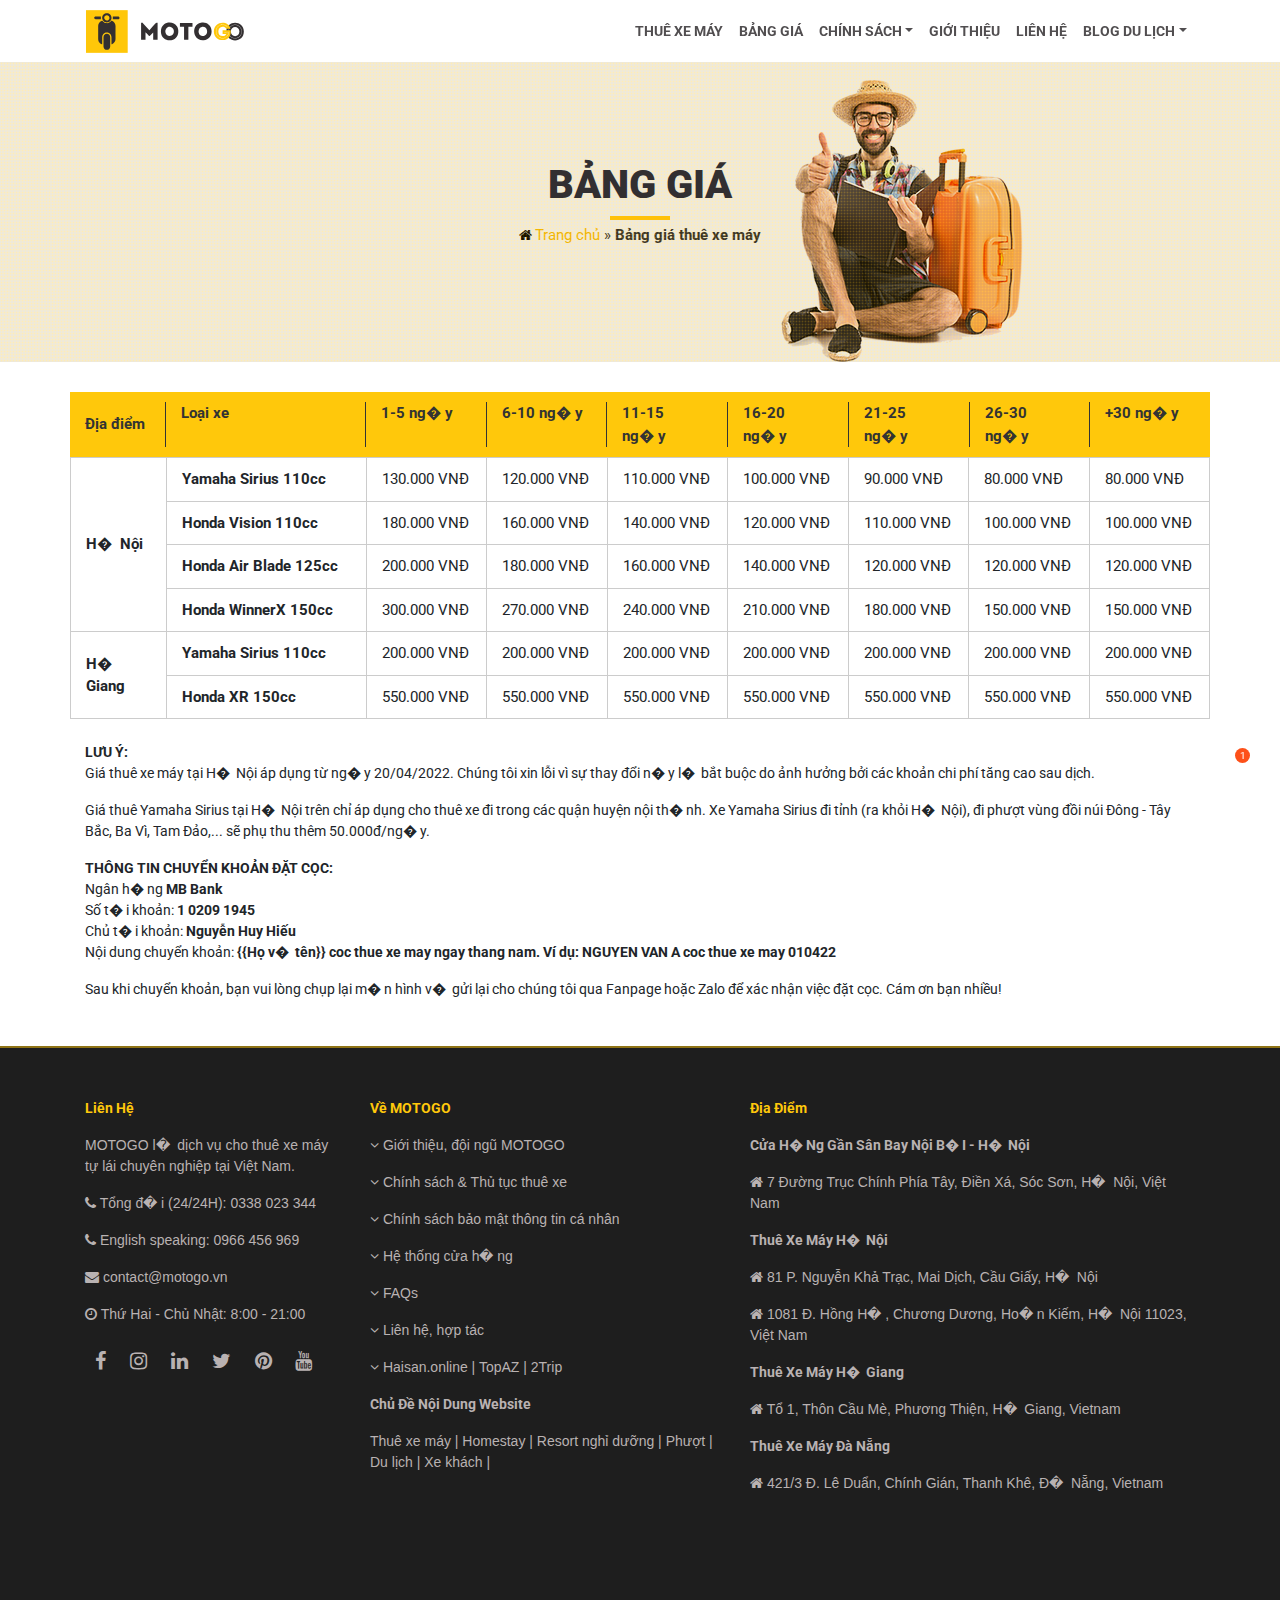
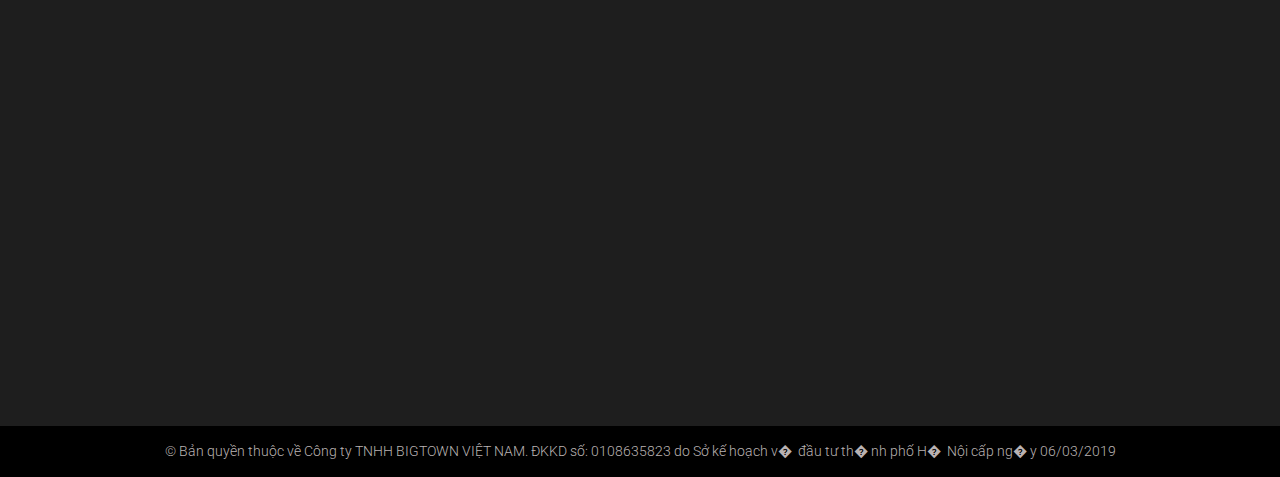
==== bang-gia.html @ c7038d69 "first commit" ====
<!DOCTYPE html>
<html lang="vi">
  <head>
    <meta charset="UTF-8" />
    <meta
      name="viewport"
      content="width=device-width, initial-scale=1, shrink-to-fit=no,maximum-scale=1.0, user-scalable=yes"
    />
    <link rel="profile" href="https://gmpg.org/xfn/11" />
    <link rel="shortcut icon" type="image/png" href="images/moto-icon.jpg" />
    <meta
      name="robots"
      content="index, follow, max-image-preview:large, max-snippet:-1, max-video-preview:-1"
    />

    <!-- This site is optimized with the Yoast SEO Premium plugin v22.8 (Yoast SEO v23.7) - https://yoast.com/wordpress/plugins/seo/ -->
    <title>Bảng giá thuê xe máy</title>
    <link
      rel="stylesheet"
      href="css/bdf9b37ff0b078aabc93bcfd477fa779.css"
      data-minify="1"
    />
    <link rel="canonical" href="https://motogo.vn/bang-gia-thue-xe-may/" />
    <meta property="og:locale" content="vi_VN" />
    <meta property="og:type" content="article" />
    <meta property="og:title" content="Bảng giá thuê xe máy" />
    <meta property="og:url" content="https://motogo.vn/bang-gia-thue-xe-may/" />
    <meta property="og:site_name" content="MOTOGO" />
    <meta
      property="article:publisher"
      content="https://www.facebook.com/motogo.vn"
    />
    <meta
      property="article:modified_time"
      content="2021-03-02T11:33:43+00:00"
    />
    <meta name="twitter:card" content="summary_large_image" />
    <meta name="twitter:site" content="@motogovn" />
    <script async="" src="js/gtm.js"></script>
    <script type="application/ld+json" class="yoast-schema-graph">
      {
        "@context": "https://schema.org",
        "@graph": [
          {
            "@type": "WebPage",
            "@id": "https://motogo.vn/bang-gia-thue-xe-may/",
            "url": "https://motogo.vn/bang-gia-thue-xe-may/",
            "name": "Bảng giá thuê xe máy",
            "isPartOf": { "@id": "https://motogo.vn/#website" },
            "datePublished": "2019-09-03T18:51:33+00:00",
            "dateModified": "2021-03-02T11:33:43+00:00",
            "breadcrumb": {
              "@id": "https://motogo.vn/bang-gia-thue-xe-may/#breadcrumb"
            },
            "inLanguage": "vi",
            "potentialAction": [
              {
                "@type": "ReadAction",
                "target": ["https://motogo.vn/bang-gia-thue-xe-may/"]
              }
            ]
          },
          {
            "@type": "BreadcrumbList",
            "@id": "https://motogo.vn/bang-gia-thue-xe-may/#breadcrumb",
            "itemListElement": [
              {
                "@type": "ListItem",
                "position": 1,
                "name": "Trang chủ",
                "item": "https://motogo.vn/"
              },
              {
                "@type": "ListItem",
                "position": 2,
                "name": "Bảng giá thuê xe máy"
              }
            ]
          },
          {
            "@type": "WebSite",
            "@id": "https://motogo.vn/#website",
            "url": "https://motogo.vn/",
            "name": "MOTOGO - Dịch vụ cho thuê xe máy",
            "description": "Dịch vụ cho thuê xe máy",
            "publisher": { "@id": "https://motogo.vn/#organization" },
            "alternateName": "MOTOGO",
            "potentialAction": [
              {
                "@type": "SearchAction",
                "target": {
                  "@type": "EntryPoint",
                  "urlTemplate": "https://motogo.vn/?s={search_term_string}"
                },
                "query-input": {
                  "@type": "PropertyValueSpecification",
                  "valueRequired": true,
                  "valueName": "search_term_string"
                }
              }
            ],
            "inLanguage": "vi"
          },
          {
            "@type": "Organization",
            "@id": "https://motogo.vn/#organization",
            "name": "MOTOGO - Dịch vụ cho thuê xe máy",
            "url": "https://motogo.vn/",
            "logo": {
              "@type": "ImageObject",
              "inLanguage": "vi",
              "@id": "https://motogo.vn/#/schema/logo/image/",
              "url": "https://motogo.vn/wp-content/uploads/2021/05/Logo-motogo-02-without-border.png",
              "contentUrl": "https://motogo.vn/wp-content/uploads/2021/05/Logo-motogo-02-without-border.png",
              "width": 2016,
              "height": 553,
              "caption": "MOTOGO - Dịch vụ cho thuê xe máy"
            },
            "image": { "@id": "https://motogo.vn/#/schema/logo/image/" },
            "sameAs": [
              "https://www.facebook.com/motogo.vn",
              "https://x.com/motogovn",
              "https://www.instagram.com/motogovietnam/",
              "https://vn.linkedin.com/company/motogo",
              "https://www.tiktok.com/@motogovn"
            ],
            "description": "MOTOGO là dịch vụ cho thuê xe máy tự lái chuyên nghiệp tại Việt Nam, cho phép người thuê có thể nhận xe tại một điểm và trả xe tại một điểm khác trên cùng một hệ thống.",
            "email": "contact@motogo.vn",
            "telephone": "0338 023 344",
            "legalName": "MOTOGO",
            "foundingDate": "2018-04-01",
            "numberOfEmployees": {
              "@type": "QuantitativeValue",
              "minValue": "11",
              "maxValue": "50"
            }
          }
        ]
      }
    </script>
    <!-- / Yoast SEO Premium plugin. -->

    <link rel="dns-prefetch" href="//ajax.googleapis.com" />
    <link rel="dns-prefetch" href="//fonts.googleapis.com" />
    <link rel="dns-prefetch" href="//fonts.gstatic.com" />
    <link
      rel="alternate"
      type="application/rss+xml"
      title="Dòng thông tin MOTOGO »"
      href="https://motogo.vn/feed/"
    />
    <link
      rel="alternate"
      type="application/rss+xml"
      title="MOTOGO » Dòng bình luận"
      href="https://motogo.vn/comments/feed/"
    />
    <style id="wp-emoji-styles-inline-css" type="text/css">
      img.wp-smiley,
      img.emoji {
        display: inline !important;
        border: none !important;
        box-shadow: none !important;
        height: 1em !important;
        width: 1em !important;
        margin: 0 0.07em !important;
        vertical-align: -0.1em !important;
        background: none !important;
        padding: 0 !important;
      }
    </style>

    <style id="classic-theme-styles-inline-css" type="text/css">
      /*! This file is auto-generated */
      .wp-block-button__link {
        color: #fff;
        background-color: #32373c;
        border-radius: 9999px;
        box-shadow: none;
        text-decoration: none;
        padding: calc(0.667em + 2px) calc(1.333em + 2px);
        font-size: 1.125em;
      }
      .wp-block-file__button {
        background: #32373c;
        color: #fff;
        text-decoration: none;
      }
    </style>
    <style id="global-styles-inline-css" type="text/css">
      :root {
        --wp--preset--aspect-ratio--square: 1;
        --wp--preset--aspect-ratio--4-3: 4/3;
        --wp--preset--aspect-ratio--3-4: 3/4;
        --wp--preset--aspect-ratio--3-2: 3/2;
        --wp--preset--aspect-ratio--2-3: 2/3;
        --wp--preset--aspect-ratio--16-9: 16/9;
        --wp--preset--aspect-ratio--9-16: 9/16;
        --wp--preset--color--black: #000000;
        --wp--preset--color--cyan-bluish-gray: #abb8c3;
        --wp--preset--color--white: #ffffff;
        --wp--preset--color--pale-pink: #f78da7;
        --wp--preset--color--vivid-red: #cf2e2e;
        --wp--preset--color--luminous-vivid-orange: #ff6900;
        --wp--preset--color--luminous-vivid-amber: #fcb900;
        --wp--preset--color--light-green-cyan: #7bdcb5;
        --wp--preset--color--vivid-green-cyan: #00d084;
        --wp--preset--color--pale-cyan-blue: #8ed1fc;
        --wp--preset--color--vivid-cyan-blue: #0693e3;
        --wp--preset--color--vivid-purple: #9b51e0;
        --wp--preset--gradient--vivid-cyan-blue-to-vivid-purple: linear-gradient(
          135deg,
          rgba(6, 147, 227, 1) 0%,
          rgb(155, 81, 224) 100%
        );
        --wp--preset--gradient--light-green-cyan-to-vivid-green-cyan: linear-gradient(
          135deg,
          rgb(122, 220, 180) 0%,
          rgb(0, 208, 130) 100%
        );
        --wp--preset--gradient--luminous-vivid-amber-to-luminous-vivid-orange: linear-gradient(
          135deg,
          rgba(252, 185, 0, 1) 0%,
          rgba(255, 105, 0, 1) 100%
        );
        --wp--preset--gradient--luminous-vivid-orange-to-vivid-red: linear-gradient(
          135deg,
          rgba(255, 105, 0, 1) 0%,
          rgb(207, 46, 46) 100%
        );
        --wp--preset--gradient--very-light-gray-to-cyan-bluish-gray: linear-gradient(
          135deg,
          rgb(238, 238, 238) 0%,
          rgb(169, 184, 195) 100%
        );
        --wp--preset--gradient--cool-to-warm-spectrum: linear-gradient(
          135deg,
          rgb(74, 234, 220) 0%,
          rgb(151, 120, 209) 20%,
          rgb(207, 42, 186) 40%,
          rgb(238, 44, 130) 60%,
          rgb(251, 105, 98) 80%,
          rgb(254, 248, 76) 100%
        );
        --wp--preset--gradient--blush-light-purple: linear-gradient(
          135deg,
          rgb(255, 206, 236) 0%,
          rgb(152, 150, 240) 100%
        );
        --wp--preset--gradient--blush-bordeaux: linear-gradient(
          135deg,
          rgb(254, 205, 165) 0%,
          rgb(254, 45, 45) 50%,
          rgb(107, 0, 62) 100%
        );
        --wp--preset--gradient--luminous-dusk: linear-gradient(
          135deg,
          rgb(255, 203, 112) 0%,
          rgb(199, 81, 192) 50%,
          rgb(65, 88, 208) 100%
        );
        --wp--preset--gradient--pale-ocean: linear-gradient(
          135deg,
          rgb(255, 245, 203) 0%,
          rgb(182, 227, 212) 50%,
          rgb(51, 167, 181) 100%
        );
        --wp--preset--gradient--electric-grass: linear-gradient(
          135deg,
          rgb(202, 248, 128) 0%,
          rgb(113, 206, 126) 100%
        );
        --wp--preset--gradient--midnight: linear-gradient(
          135deg,
          rgb(2, 3, 129) 0%,
          rgb(40, 116, 252) 100%
        );
        --wp--preset--font-size--small: 13px;
        --wp--preset--font-size--medium: 20px;
        --wp--preset--font-size--large: 36px;
        --wp--preset--font-size--x-large: 42px;
        --wp--preset--spacing--20: 0.44rem;
        --wp--preset--spacing--30: 0.67rem;
        --wp--preset--spacing--40: 1rem;
        --wp--preset--spacing--50: 1.5rem;
        --wp--preset--spacing--60: 2.25rem;
        --wp--preset--spacing--70: 3.38rem;
        --wp--preset--spacing--80: 5.06rem;
        --wp--preset--shadow--natural: 6px 6px 9px rgba(0, 0, 0, 0.2);
        --wp--preset--shadow--deep: 12px 12px 50px rgba(0, 0, 0, 0.4);
        --wp--preset--shadow--sharp: 6px 6px 0px rgba(0, 0, 0, 0.2);
        --wp--preset--shadow--outlined: 6px 6px 0px -3px rgba(255, 255, 255, 1),
          6px 6px rgba(0, 0, 0, 1);
        --wp--preset--shadow--crisp: 6px 6px 0px rgba(0, 0, 0, 1);
      }
      :where(.is-layout-flex) {
        gap: 0.5em;
      }
      :where(.is-layout-grid) {
        gap: 0.5em;
      }
      body .is-layout-flex {
        display: flex;
      }
      .is-layout-flex {
        flex-wrap: wrap;
        align-items: center;
      }
      .is-layout-flex > :is(*, div) {
        margin: 0;
      }
      body .is-layout-grid {
        display: grid;
      }
      .is-layout-grid > :is(*, div) {
        margin: 0;
      }
      :where(.wp-block-columns.is-layout-flex) {
        gap: 2em;
      }
      :where(.wp-block-columns.is-layout-grid) {
        gap: 2em;
      }
      :where(.wp-block-post-template.is-layout-flex) {
        gap: 1.25em;
      }
      :where(.wp-block-post-template.is-layout-grid) {
        gap: 1.25em;
      }
      .has-black-color {
        color: var(--wp--preset--color--black) !important;
      }
      .has-cyan-bluish-gray-color {
        color: var(--wp--preset--color--cyan-bluish-gray) !important;
      }
      .has-white-color {
        color: var(--wp--preset--color--white) !important;
      }
      .has-pale-pink-color {
        color: var(--wp--preset--color--pale-pink) !important;
      }
      .has-vivid-red-color {
        color: var(--wp--preset--color--vivid-red) !important;
      }
      .has-luminous-vivid-orange-color {
        color: var(--wp--preset--color--luminous-vivid-orange) !important;
      }
      .has-luminous-vivid-amber-color {
        color: var(--wp--preset--color--luminous-vivid-amber) !important;
      }
      .has-light-green-cyan-color {
        color: var(--wp--preset--color--light-green-cyan) !important;
      }
      .has-vivid-green-cyan-color {
        color: var(--wp--preset--color--vivid-green-cyan) !important;
      }
      .has-pale-cyan-blue-color {
        color: var(--wp--preset--color--pale-cyan-blue) !important;
      }
      .has-vivid-cyan-blue-color {
        color: var(--wp--preset--color--vivid-cyan-blue) !important;
      }
      .has-vivid-purple-color {
        color: var(--wp--preset--color--vivid-purple) !important;
      }
      .has-black-background-color {
        background-color: var(--wp--preset--color--black) !important;
      }
      .has-cyan-bluish-gray-background-color {
        background-color: var(--wp--preset--color--cyan-bluish-gray) !important;
      }
      .has-white-background-color {
        background-color: var(--wp--preset--color--white) !important;
      }
      .has-pale-pink-background-color {
        background-color: var(--wp--preset--color--pale-pink) !important;
      }
      .has-vivid-red-background-color {
        background-color: var(--wp--preset--color--vivid-red) !important;
      }
      .has-luminous-vivid-orange-background-color {
        background-color: var(
          --wp--preset--color--luminous-vivid-orange
        ) !important;
      }
      .has-luminous-vivid-amber-background-color {
        background-color: var(
          --wp--preset--color--luminous-vivid-amber
        ) !important;
      }
      .has-light-green-cyan-background-color {
        background-color: var(--wp--preset--color--light-green-cyan) !important;
      }
      .has-vivid-green-cyan-background-color {
        background-color: var(--wp--preset--color--vivid-green-cyan) !important;
      }
      .has-pale-cyan-blue-background-color {
        background-color: var(--wp--preset--color--pale-cyan-blue) !important;
      }
      .has-vivid-cyan-blue-background-color {
        background-color: var(--wp--preset--color--vivid-cyan-blue) !important;
      }
      .has-vivid-purple-background-color {
        background-color: var(--wp--preset--color--vivid-purple) !important;
      }
      .has-black-border-color {
        border-color: var(--wp--preset--color--black) !important;
      }
      .has-cyan-bluish-gray-border-color {
        border-color: var(--wp--preset--color--cyan-bluish-gray) !important;
      }
      .has-white-border-color {
        border-color: var(--wp--preset--color--white) !important;
      }
      .has-pale-pink-border-color {
        border-color: var(--wp--preset--color--pale-pink) !important;
      }
      .has-vivid-red-border-color {
        border-color: var(--wp--preset--color--vivid-red) !important;
      }
      .has-luminous-vivid-orange-border-color {
        border-color: var(
          --wp--preset--color--luminous-vivid-orange
        ) !important;
      }
      .has-luminous-vivid-amber-border-color {
        border-color: var(--wp--preset--color--luminous-vivid-amber) !important;
      }
      .has-light-green-cyan-border-color {
        border-color: var(--wp--preset--color--light-green-cyan) !important;
      }
      .has-vivid-green-cyan-border-color {
        border-color: var(--wp--preset--color--vivid-green-cyan) !important;
      }
      .has-pale-cyan-blue-border-color {
        border-color: var(--wp--preset--color--pale-cyan-blue) !important;
      }
      .has-vivid-cyan-blue-border-color {
        border-color: var(--wp--preset--color--vivid-cyan-blue) !important;
      }
      .has-vivid-purple-border-color {
        border-color: var(--wp--preset--color--vivid-purple) !important;
      }
      .has-vivid-cyan-blue-to-vivid-purple-gradient-background {
        background: var(
          --wp--preset--gradient--vivid-cyan-blue-to-vivid-purple
        ) !important;
      }
      .has-light-green-cyan-to-vivid-green-cyan-gradient-background {
        background: var(
          --wp--preset--gradient--light-green-cyan-to-vivid-green-cyan
        ) !important;
      }
      .has-luminous-vivid-amber-to-luminous-vivid-orange-gradient-background {
        background: var(
          --wp--preset--gradient--luminous-vivid-amber-to-luminous-vivid-orange
        ) !important;
      }
      .has-luminous-vivid-orange-to-vivid-red-gradient-background {
        background: var(
          --wp--preset--gradient--luminous-vivid-orange-to-vivid-red
        ) !important;
      }
      .has-very-light-gray-to-cyan-bluish-gray-gradient-background {
        background: var(
          --wp--preset--gradient--very-light-gray-to-cyan-bluish-gray
        ) !important;
      }
      .has-cool-to-warm-spectrum-gradient-background {
        background: var(
          --wp--preset--gradient--cool-to-warm-spectrum
        ) !important;
      }
      .has-blush-light-purple-gradient-background {
        background: var(--wp--preset--gradient--blush-light-purple) !important;
      }
      .has-blush-bordeaux-gradient-background {
        background: var(--wp--preset--gradient--blush-bordeaux) !important;
      }
      .has-luminous-dusk-gradient-background {
        background: var(--wp--preset--gradient--luminous-dusk) !important;
      }
      .has-pale-ocean-gradient-background {
        background: var(--wp--preset--gradient--pale-ocean) !important;
      }
      .has-electric-grass-gradient-background {
        background: var(--wp--preset--gradient--electric-grass) !important;
      }
      .has-midnight-gradient-background {
        background: var(--wp--preset--gradient--midnight) !important;
      }
      .has-small-font-size {
        font-size: var(--wp--preset--font-size--small) !important;
      }
      .has-medium-font-size {
        font-size: var(--wp--preset--font-size--medium) !important;
      }
      .has-large-font-size {
        font-size: var(--wp--preset--font-size--large) !important;
      }
      .has-x-large-font-size {
        font-size: var(--wp--preset--font-size--x-large) !important;
      }
      :where(.wp-block-post-template.is-layout-flex) {
        gap: 1.25em;
      }
      :where(.wp-block-post-template.is-layout-grid) {
        gap: 1.25em;
      }
      :where(.wp-block-columns.is-layout-flex) {
        gap: 2em;
      }
      :where(.wp-block-columns.is-layout-grid) {
        gap: 2em;
      }
      :root :where(.wp-block-pullquote) {
        font-size: 1.5em;
        line-height: 1.6;
      }
    </style>

    <link
      rel="stylesheet"
      id="font-roboto-css"
      href="https://fonts.googleapis.com/css?family=Roboto%3A400%2C700%2C900&amp;display=swap&amp;subset=vietnamese&amp;ver=6.6.1"
      type="text/css"
      media="all"
    />

    <style id="rocket-lazyload-inline-css" type="text/css">
      .rll-youtube-player {
        position: relative;
        padding-bottom: 56.23%;
        height: 0;
        overflow: hidden;
        max-width: 100%;
      }
      .rll-youtube-player iframe {
        position: absolute;
        top: 0;
        left: 0;
        width: 100%;
        height: 100%;
        z-index: 100;
        background: 0 0;
      }
      .rll-youtube-player img {
        bottom: 0;
        display: block;
        left: 0;
        margin: auto;
        max-width: 100%;
        width: 100%;
        position: absolute;
        right: 0;
        top: 0;
        border: none;
        height: auto;
        cursor: pointer;
        -webkit-transition: 0.4s all;
        -moz-transition: 0.4s all;
        transition: 0.4s all;
      }
      .rll-youtube-player img:hover {
        -webkit-filter: brightness(75%);
      }
      .rll-youtube-player .play {
        height: 72px;
        width: 72px;
        left: 50%;
        top: 50%;
        margin-left: -36px;
        margin-top: -36px;
        position: absolute;
        background: url(images/youtube.png) no-repeat;
        cursor: pointer;
      }
    </style>

    <script
      type="text/javascript"
      src="js/main.min.js"
      id="main-js-js"
      defer=""
    ></script>
    <link rel="https://api.w.org/" href="https://motogo.vn/wp-json/" />
    <link
      rel="alternate"
      title="JSON"
      type="application/json"
      href="https://motogo.vn/wp-json/wp/v2/pages/6444"
    />
    <link
      rel="EditURI"
      type="application/rsd+xml"
      title="RSD"
      href="https://motogo.vn/xmlrpc.php?rsd"
    />
    <meta name="generator" content="WordPress 6.6.1" />
    <link rel="shortlink" href="https://motogo.vn/?p=6444" />
    <link
      rel="alternate"
      title="oNhúng (JSON)"
      type="application/json+oembed"
      href="https://motogo.vn/wp-json/oembed/1.0/embed?url=https%3A%2F%2Fmotogo.vn%2Fbang-gia-thue-xe-may%2F"
    />
    <link
      rel="alternate"
      title="oNhúng (XML)"
      type="text/xml+oembed"
      href="https://motogo.vn/wp-json/oembed/1.0/embed?url=https%3A%2F%2Fmotogo.vn%2Fbang-gia-thue-xe-may%2F&amp;format=xml"
    />
    <style type="text/css">
      .recentcomments a {
        display: inline !important;
        padding: 0 !important;
        margin: 0 !important;
      }
    </style>
    <style type="text/css" id="wp-custom-css">
      .entry {
        font-size: 16px;
        line-height: 25px;
      }
      .s-list-moto .row {
        margin-bottom: 30px;
        max-height: 672px !important;
        overflow: hidden;
      }
      .location-item .heading-text {
        will-change: transform;
      }
      @media screen and (max-width: 400px) {
        .s-list-moto .row {
          max-height: 1592px !important;
          overflow: hidden !important;
        }
      }

      @media screen and (max-width: 900px) {
        .s-list-moto .row {
          margin-bottom: 30px;
          max-height: 1812px !important;
          overflow: hidden;
        }
      }

      @media screen and (max-width: 1020px) {
        .s-list-moto .row {
          margin-bottom: 30px;
          max-height: 2146px !important;
          overflow: hidden;
        }
      }
      @media screen and (max-width: 767px) {
        .hero-image {
          height: auto;
          min-height: auto;
          background: none;
        }
        .sidebar-cat {
          -ms-flex-order: 3;
          order: 3;
        }
      }
    </style>
    <noscript
      ><style id="rocket-lazyload-nojs-css">
        .rll-youtube-player,
        [data-lazy-src] {
          display: none !important;
        }
      </style></noscript
    >
    <!-- Google Tag Manager -->
    <script>
      (function (w, d, s, l, i) {
        w[l] = w[l] || [];
        w[l].push({ "gtm.start": new Date().getTime(), event: "gtm.js" });
        var f = d.getElementsByTagName(s)[0],
          j = d.createElement(s),
          dl = l != "dataLayer" ? "&l=" + l : "";
        j.async = true;
        j.src = "https://www.googletagmanager.com/gtm.js?id=" + i + dl;
        f.parentNode.insertBefore(j, f);
      })(window, document, "script", "dataLayer", "GTM-NZC6J79");
    </script>
    <!-- End Google Tag Manager -->
  </head>
  <body
    class="page-template page-template-template-pages page-template-price-2 page-template-template-pagesprice-2-php page page-id-6444"
  >
    <!-- Google Tag Manager (noscript) -->
    <noscript
      ><iframe
        src="https://www.googletagmanager.com/ns.html?id=GTM-NZC6J79"
        height="0"
        width="0"
        style="display: none; visibility: hidden"
      ></iframe
    ></noscript>
    <!-- End Google Tag Manager (noscript) -->
    <header class="page-header" id="page-header">
      <nav class="navbar navbar-expand-md top-navbar" id="top-navbar">
        <div class="container">
          <div class="d-flex top-navbar-header align-items-center">
            <a class="navbar-brand" href="/index.html"></a>
            <div class="content-right ml-auto">
              <button
                class="navbar-toggler d-lg-none"
                type="button"
                data-toggle="collapse"
                data-target="#top-navbar-collapse"
                aria-controls="top-navbar-collapse"
                aria-expanded="false"
                aria-label="Toggle navigation"
              >
                <span class="navbar-toggler-icon"></span>
              </button>
            </div>
          </div>
          <div class="collapse navbar-collapse" id="top-navbar-collapse">
            <ul id="menu-prima" class="navbar-nav ml-auto mt-2 mt-lg-0">
              <li
                id="menu-item-65014"
                class="menu-item menu-item-type-taxonomy menu-item-object-category menu-item-65014 nav-item"
              >
                <a href="/thue-xe.html" class="nav-link">Thuê Xe Máy</a>
              </li>
              <li
                id="menu-item-7213"
                class="menu-item menu-item-type-post_type menu-item-object-page menu-item-7213 nav-item"
              >
                <a href="bang-gia.html" class="nav-link">Bảng giá</a>
              </li>
              <li
                id="menu-item-127877"
                class="menu-item menu-item-type-custom menu-item-object-custom menu-item-has-children menu-item-127877 nav-item dropdown"
              >
                <a
                  href="#"
                  class="nav-link dropdown-toggle"
                  data-toggle="dropdown"
                  onclick="event.preventDefault()"
                  >Chính sách</a
                >
                <div class="dropdown-menu">
                  <a href="/chinh-sach.html" class="dropdown-item"
                    >Chính sách thuê xe máy</a
                  ><a
                    href="/chinh-sach-khach-hang-than-thiet.html"
                    class="dropdown-item"
                    >Chính sách khách hàng thân thiết</a
                  >
                </div>
              </li>
              <li
                id="menu-item-7728"
                class="menu-item menu-item-type-post_type menu-item-object-page menu-item-7728 nav-item"
              >
                <a href="gioi-thieu.html" class="nav-link">Giới thiệu</a>
              </li>
              <li
                id="menu-item-7726"
                class="menu-item menu-item-type-post_type menu-item-object-page menu-item-7726 nav-item"
              >
                <a href="/lien-he.html" class="nav-link">Liên hệ</a>
              </li>
              <li
                id="menu-item-9063"
                class="menu-item menu-item-type-custom menu-item-object-custom menu-item-has-children menu-item-9063 nav-item dropdown"
              >
                <a
                  href="#"
                  class="nav-link dropdown-toggle"
                  data-toggle="dropdown"
                  >Blog du lịch</a
                >
                <div class="dropdown-menu">
                  <a href="/the-loai-blog.html" class="dropdown-item"
                    >Kiến thức xe máy</a
                  ><a href="/the-loai-blog.html" class="dropdown-item"
                    >Phượt xe máy</a
                  ><a href="/the-loai-blog.html" class="dropdown-item"
                    >Du Lịch</a
                  ><a href="/the-loai-blog.html" class="dropdown-item"
                    >Homestay</a
                  ><a href="/the-loai-blog.html" class="dropdown-item">Resort</a
                  ><a href="/the-loai-blog.html" class="dropdown-item"
                    >Xe Khách</a
                  >
                </div>
              </li>
            </ul>
          </div>
        </div>
      </nav>
    </header>
    <main id="page-content" class="page-content">
      <div class="page-cover">
        <div class="overlay-color"></div>
        <div class="container">
          <h1 class="page-title text-center">Bảng giá</h1>
          <p id="breadcrumbs">
            <span
              ><span><a href="https://motogo.vn/">Trang chủ</a></span> »
              <span class="breadcrumb_last" aria-current="page"
                ><strong>Bảng giá thuê xe máy</strong></span
              ></span
            >
          </p>
        </div>
      </div>
      <div class="page-content-inner">
        <div class="container">
          <div class="price-list-car">
            <div class="car-rental-price-table">
              <div class="row price-header align-items-center">
                <div class="col-1">Địa điểm</div>
                <div class="col-11">
                  <div class="row">
                    <div class="col">Loại xe</div>

                    <div class="col">1-5 ng�&nbsp;y</div>

                    <div class="col">6-10 ng�&nbsp;y</div>
                    <div class="col">11-15 ng�&nbsp;y</div>
                    <div class="col">16-20 ng�&nbsp;y</div>
                    <div class="col">21-25 ng�&nbsp;y</div>
                    <div class="col">26-30 ng�&nbsp;y</div>
                    <div class="col">+30 ng�&nbsp;y</div>
                  </div>
                </div>
              </div>
              <div class="row price-location align-items-center">
                <div class="col-1">H�&nbsp; Nội</div>
                <div class="col-11">
                  <div class="row price-vh">
                    <div class="col">Yamaha Sirius 110cc</div>
                    <div class="col">
                      <span class="date"> 1 - 5 ng�&nbsp;y </span>
                      130.000 VNĐ
                    </div>
                    <div class="col">
                      <span class="date"> 6 - 10 ng�&nbsp;y </span>
                      120.000 VNĐ
                    </div>
                    <div class="col">
                      <span class="date"> 11 - 15 ng�&nbsp;y </span>
                      110.000 VNĐ
                    </div>
                    <div class="col">
                      <span class="date"> 16 - 20 ng�&nbsp;y </span>
                      100.000 VNĐ
                    </div>
                    <div class="col">
                      <span class="date"> 21 - 25 ng�&nbsp;y </span>
                      90.000 VNĐ
                    </div>
                    <div class="col">
                      <span class="date"> 26 - 30 ng�&nbsp;y </span>
                      80.000 VNĐ
                    </div>
                    <div class="col">
                      <span class="date"> +30 ng�&nbsp;y </span>
                      80.000 VNĐ
                    </div>
                  </div>
                  <div class="row price-vh">
                    <div class="col">Honda Vision 110cc</div>
                    <div class="col">
                      <span class="date"> 1 - 5 ng�&nbsp;y </span>
                      180.000 VNĐ
                    </div>
                    <div class="col">
                      <span class="date"> 6 - 10 ng�&nbsp;y </span>
                      160.000 VNĐ
                    </div>
                    <div class="col">
                      <span class="date"> 11 - 15 ng�&nbsp;y </span>
                      140.000 VNĐ
                    </div>
                    <div class="col">
                      <span class="date"> 16 - 20 ng�&nbsp;y </span>
                      120.000 VNĐ
                    </div>
                    <div class="col">
                      <span class="date"> 21 - 25 ng�&nbsp;y </span>
                      110.000 VNĐ
                    </div>
                    <div class="col">
                      <span class="date"> 26 - 30 ng�&nbsp;y </span>
                      100.000 VNĐ
                    </div>
                    <div class="col">
                      <span class="date"> +30 ng�&nbsp;y </span>
                      100.000 VNĐ
                    </div>
                  </div>
                  <div class="row price-vh">
                    <div class="col">Honda Air Blade 125cc</div>
                    <div class="col">
                      <span class="date"> 1 - 5 ng�&nbsp;y </span>
                      200.000 VNĐ
                    </div>
                    <div class="col">
                      <span class="date"> 6 - 10 ng�&nbsp;y </span>
                      180.000 VNĐ
                    </div>
                    <div class="col">
                      <span class="date"> 11 - 15 ng�&nbsp;y </span>
                      160.000 VNĐ
                    </div>
                    <div class="col">
                      <span class="date"> 16 - 20 ng�&nbsp;y </span>
                      140.000 VNĐ
                    </div>
                    <div class="col">
                      <span class="date"> 21 - 25 ng�&nbsp;y </span>
                      120.000 VNĐ
                    </div>
                    <div class="col">
                      <span class="date"> 26 - 30 ng�&nbsp;y </span>
                      120.000 VNĐ
                    </div>
                    <div class="col">
                      <span class="date"> +30 ng�&nbsp;y </span>
                      120.000 VNĐ
                    </div>
                  </div>
                  <div class="row price-vh">
                    <div class="col">Honda WinnerX 150cc</div>
                    <div class="col">
                      <span class="date"> 1 - 5 ng�&nbsp;y </span>
                      300.000 VNĐ
                    </div>
                    <div class="col">
                      <span class="date"> 6 - 10 ng�&nbsp;y </span>
                      270.000 VNĐ
                    </div>
                    <div class="col">
                      <span class="date"> 11 - 15 ng�&nbsp;y </span>
                      240.000 VNĐ
                    </div>
                    <div class="col">
                      <span class="date"> 16 - 20 ng�&nbsp;y </span>
                      210.000 VNĐ
                    </div>
                    <div class="col">
                      <span class="date"> 21 - 25 ng�&nbsp;y </span>
                      180.000 VNĐ
                    </div>
                    <div class="col">
                      <span class="date"> 26 - 30 ng�&nbsp;y </span>
                      150.000 VNĐ
                    </div>
                    <div class="col">
                      <span class="date"> +30 ng�&nbsp;y </span>
                      150.000 VNĐ
                    </div>
                  </div>
                </div>
              </div>
              <div class="row price-location align-items-center">
                <div class="col-1">H�&nbsp; Giang</div>
                <div class="col-11">
                  <div class="row price-vh">
                    <div class="col">Yamaha Sirius 110cc</div>
                    <div class="col">
                      <span class="date"> 1 -5 ng�&nbsp;y </span>
                      200.000 VNĐ
                    </div>
                    <div class="col">
                      <span class="date"> 6 - 10 ng�&nbsp;y </span>
                      200.000 VNĐ
                    </div>
                    <div class="col">
                      <span class="date"> 11 - 15 ng�&nbsp;y </span>
                      200.000 VNĐ
                    </div>
                    <div class="col">
                      <span class="date"> 16 - 20 ng�&nbsp;y </span>
                      200.000 VNĐ
                    </div>
                    <div class="col">
                      <span class="date"> 21 - 25 ng�&nbsp;y </span>
                      200.000 VNĐ
                    </div>
                    <div class="col">
                      <span class="date"> 26-30 ng�&nbsp;y </span>
                      200.000 VNĐ
                    </div>
                    <div class="col">
                      <span class="date"> +30 ng�&nbsp;y </span>
                      200.000 VNĐ
                    </div>
                  </div>
                  <div class="row price-vh">
                    <div class="col">Honda XR 150cc</div>
                    <div class="col">
                      <span class="date"> 1 - 5 ng�&nbsp;y </span>
                      550.000 VNĐ
                    </div>
                    <div class="col">
                      <span class="date"> 6 -10 ng�&nbsp;y </span>
                      550.000 VNĐ
                    </div>
                    <div class="col">
                      <span class="date"> 11 - 15 ng�&nbsp;y </span>
                      550.000 VNĐ
                    </div>
                    <div class="col">
                      <span class="date"> 16 - 20 ng�&nbsp;y </span>
                      550.000 VNĐ
                    </div>
                    <div class="col">
                      <span class="date"> 21 - 25 ng�&nbsp;y </span>
                      550.000 VNĐ
                    </div>
                    <div class="col">
                      <span class="date"> 26 - 30 ng�&nbsp;y </span>
                      550.000 VNĐ
                    </div>
                    <div class="col">
                      <span class="date"> + 30 ng�&nbsp;y </span>
                      550.000 VNĐ
                    </div>
                  </div>
                </div>
              </div>
            </div>
          </div>
          <br />
          <p align="left" style="font-size: 14px">
            <spam style="font-weight: bold">LƯU Ý:</spam><br />Giá thuê xe máy
            tại H�&nbsp; Nội áp dụng từ ng�&nbsp;y 20/04/2022. Chúng tôi xin lỗi
            vì sự thay đổi n�&nbsp;y l�&nbsp; bắt buộc do ảnh hưởng bởi các
            khoản chi phí tăng cao sau dịch.
          </p>
          <p align="left" style="font-size: 14px">
            Giá thuê Yamaha Sirius tại H�&nbsp; Nội trên chỉ áp dụng cho thuê xe
            đi trong các quận huyện nội th�&nbsp;nh. Xe Yamaha Sirius đi tỉnh
            (ra khỏi H�&nbsp; Nội), đi phượt vùng đồi núi Đông - Tây Bắc, Ba Vì,
            Tam Đảo,... sẽ phụ thu thêm 50.000đ/ng�&nbsp;y.
          </p>

          <p align="left" style="font-size: 14px">
            <spam style="font-weight: bold"
              >THÔNG TIN CHUYỂN KHOẢN ĐẶT CỌC:</spam
            ><br />
            Ngân h�&nbsp;ng <spam style="font-weight: bold">MB Bank</spam><br />
            Số t�&nbsp;i khoản:
            <spam style="font-weight: bold">1 0209 1945</spam><br />
            Chủ t�&nbsp;i khoản:
            <spam style="font-weight: bold">Nguyễn Huy Hiếu</spam><br />
            Nội dung chuyển khoản:<spam style="font-weight: bold">
              {{Họ v�&nbsp; tên}} coc thue xe may ngay thang nam. Ví dụ: NGUYEN
              VAN A coc thue xe may 010422</spam
            ><br />
          </p>
          <p align="left" style="font-size: 14px">
            Sau khi chuyển khoản, bạn vui lòng chụp lại m�&nbsp;n hình v�&nbsp;
            gửi lại cho chúng tôi qua Fanpage hoặc Zalo để xác nhận việc đặt
            cọc. Cám ơn bạn nhiều!
          </p>
        </div>
      </div>
    </main>
    <footer class="page-footer" id="page-footer">
      <div class="container">
        <div class="row">
          <div class="col-md-3">
            <div class="widget widget-footer">
              <p class="widget-title">Liên hệ</p>
              <div class="widget-content">
                <p>
                  MOTOGO l�&nbsp; dịch vụ cho thuê xe máy tự lái chuyên nghiệp
                  tại Việt Nam.
                </p>
                <p>
                  <i class="fa fa-phone" aria-hidden="true"></i>
                  Tổng đ�&nbsp;i (24/24H):
                  <a href="tel:0338023344">0338 023 344</a>
                </p>
                <p>
                  <i class="fa fa-phone" aria-hidden="true"></i>
                  English speaking: <a href="tel:0966456969">0966 456 969</a>
                </p>
                <p>
                  <i class="fa fa-envelope" aria-hidden="true"></i>
                  <a href="mailto:contact@motogo.vn"> contact@motogo.vn </a>
                </p>
                <p>
                  <i class="fa fa-clock-o" aria-hidden="true"></i>
                  Thứ Hai - Chủ Nhật: 8:00 - 21:00
                </p>
                <p></p>
                <ul class="social-link">
                  <li>
                    <a href="https://www.facebook.com/motogo.vn/">
                      <i class="fa fa-facebook" aria-hidden="true"></i>
                    </a>
                  </li>
                  <li>
                    <a href="https://www.instagram.com/motogovn/">
                      <i class="fa fa-instagram" aria-hidden="true"></i>
                    </a>
                  </li>
                  <li>
                    <a href="https://www.linkedin.com/company/motogo/">
                      <i class="fa fa-linkedin" aria-hidden="true"></i>
                    </a>
                  </li>
                  <li>
                    <a href="https://twitter.com/motogo.vn">
                      <i class="fa fa-twitter" aria-hidden="true"></i>
                    </a>
                  </li>
                  <li>
                    <a href="https://www.pinterest.com/motogovn/">
                      <i class="fa fa-pinterest" aria-hidden="true"></i>
                    </a>
                  </li>
                  <li>
                    <a
                      href="https://www.youtube.com/channel/UClZWGkfT7vsock1VOZoVoRA"
                    >
                      <i class="fa fa-youtube" aria-hidden="true"></i>
                    </a>
                  </li>
                </ul>
              </div>
            </div>
          </div>
          <div class="col-md-4">
            <div class="widget widget-footer">
              <p class="widget-title">Về MOTOGO</p>
              <div class="widget-content">
                <p>
                  <i class="fa fa-angle-down" aria-hidden="true"></i>
                  <a href="/gioi-thieu/">Giới thiệu, đội ngũ MOTOGO</a>
                </p>
                <p>
                  <i class="fa fa-angle-down" aria-hidden="true"></i>
                  <a href="/chinh-sach/">Chính sách &amp; Thủ tục thuê xe</a>
                </p>
                <p>
                  <i class="fa fa-angle-down" aria-hidden="true"></i>
                  <a href="/chinh-sach-bao-mat-thong-tin-ca-nhan/"
                    >Chính sách bảo mật thông tin cá nhân</a
                  >
                </p>
                <p>
                  <i class="fa fa-angle-down" aria-hidden="true"></i>
                  <a href="/cua-hang-motogo-1/">Hệ thống cửa h�&nbsp;ng </a>
                </p>
                <p>
                  <i class="fa fa-angle-down" aria-hidden="true"></i>
                  <a href="/cau-hoi-thuong-gap/">FAQs</a>
                </p>
                <p>
                  <i class="fa fa-angle-down" aria-hidden="true"></i>
                  <a href="/lien-he/">Liên hệ, hợp tác</a>
                </p>
                <p>
                  <i class="fa fa-angle-down" aria-hidden="true"></i>
                  <a href="https://haisan.online/" target="_blank"
                    >Haisan.online</a
                  >
                  | <a href="https://topaz.vn/" target="_blank">TopAZ</a> |
                  <a href="https://2trip.vn/" target="_blank">2Trip</a>
                </p>
                <p class="widget-title gray-color">Chủ đề nội dung website</p>
                <p>
                  <a href="/chuyen-muc/thue-xe-may/">Thuê xe máy</a> |
                  <a href="/chuyen-muc/homestay/">Homestay</a> |
                  <a href="/chuyen-muc/resort/">Resort nghỉ dưỡng</a> |
                  <a href="/chuyen-muc/phuot/">Phượt</a> |
                  <a href="/chuyen-muc/du-lich/">Du lịch</a> |
                  <a href="/chuyen-muc/xe-khach/">Xe khách</a> |
                </p>
              </div>
            </div>
          </div>
          <div class="col-md-5">
            <div class="widget widget-footer">
              <p class="widget-title">Địa điểm</p>
              <div class="widget-content">
                <p class="widget-title gray-color">
                  Cửa h�&nbsp;ng gần sân bay Nội B�&nbsp;i - H�&nbsp; Nội
                </p>
                <p>
                  <i class="fa fa-home" aria-hidden="true"></i>
                  <a href="https://maps.app.goo.gl/pBKfUeRAq5cvgFdd7"
                    >7 Đường Trục Chính Phía Tây, Điền Xá, Sóc Sơn, H�&nbsp;
                    Nội, Việt Nam</a
                  >
                </p>
                <p class="widget-title gray-color">
                  <a href="/thue-xe-may-ha-noi/">Thuê xe máy H�&nbsp; Nội</a>
                </p>
                <p>
                  <i class="fa fa-home" aria-hidden="true"></i>
                  <a href="https://goo.gl/maps/S8GFVPvD49TTPtbJA">
                    81 P. Nguyễn Khả Trạc, Mai Dịch, Cầu Giấy, H�&nbsp; Nội</a
                  >
                </p>
                <p>
                  <i class="fa fa-home" aria-hidden="true"></i>
                  <a href="https://goo.gl/maps/BAEHmNumAbzZPcvz7"
                    >1081 Đ. Hồng H�&nbsp;, Chương Dương, Ho�&nbsp;n Kiếm,
                    H�&nbsp; Nội 11023, Việt Nam</a
                  >
                </p>
                <p class="widget-title gray-color">
                  <a href="/thue-xe-may-ha-giang/"
                    >Thuê xe máy H�&nbsp; Giang</a
                  >
                </p>
                <p>
                  <i class="fa fa-home" aria-hidden="true"></i>
                  <a href="https://goo.gl/maps/BmdVPTz4djKXJUd47"
                    >Tổ 1, Thôn Cầu Mè, Phương Thiện, H�&nbsp; Giang, Vietnam</a
                  >
                </p>
                <p class="widget-title gray-color">
                  <a href="/thue-xe-may-da-nang/">Thuê xe máy Đà Nẵng</a>
                </p>
                <p>
                  <i class="fa fa-home" aria-hidden="true"></i>
                  421/3 Đ. Lê Duẩn, Chính Gián, Thanh Khê, Đ�&nbsp; Nẵng,
                  Vietnam
                </p>
                <p>
                  <a
                    href="http://online.gov.vn/HomePage/CustomWebsiteDisplay.aspx?DocId=60123"
                  >
                    <img
                      src="data:image/svg+xml,%3Csvg%20xmlns='http://www.w3.org/2000/svg'%20viewBox='0%200%200%200'%3E%3C/svg%3E"
                      target="_blank"
                      style="max-width: 150px"
                      alt="Cổng thông tin Quản lý hoạt động thương mại điện tử"
                      data-lazy-src="https://motogo.vn/wp-content/uploads/2019/11/20150827110756-dathongbao-min.png" /><noscript
                      ><img
                        src="https://motogo.vn/wp-content/uploads/2019/11/20150827110756-dathongbao-min.png"
                        target="_blank"
                        style="max-width: 150px"
                        alt="Cổng thông tin Quản lý hoạt động thương mại điện tử" /></noscript
                  ></a>
                  <a
                    href="//www.dmca.com/Protection/Status.aspx?ID=746f55f4-0a55-4e71-b6f1-71eb13b40cc2"
                    title="DMCA.com Protection Status"
                    class="dmca-badge"
                  >
                    <img
                      src="data:image/svg+xml,%3Csvg%20xmlns='http://www.w3.org/2000/svg'%20viewBox='0%200%200%200'%3E%3C/svg%3E"
                      alt="DMCA.com Protection Status"
                      data-lazy-src="https://images.dmca.com/Badges/dmca_protected_sml_120n.png?ID=746f55f4-0a55-4e71-b6f1-71eb13b40cc2" /><noscript
                      ><img
                        src="https://images.dmca.com/Badges/dmca_protected_sml_120n.png?ID=746f55f4-0a55-4e71-b6f1-71eb13b40cc2"
                        alt="DMCA.com Protection Status" /></noscript
                  ></a>
                  <a
                    rel="license"
                    href="http://creativecommons.org/licenses/by/4.0/"
                    ><img
                      alt="Creative Commons License"
                      style="border-width: 0"
                      src="data:image/svg+xml,%3Csvg%20xmlns='http://www.w3.org/2000/svg'%20viewBox='0%200%200%200'%3E%3C/svg%3E"
                      data-lazy-src="https://i.creativecommons.org/l/by/4.0/88x31.png" /><noscript
                      ><img
                        alt="Creative Commons License"
                        style="border-width: 0"
                        src="https://i.creativecommons.org/l/by/4.0/88x31.png" /></noscript
                  ></a>
                </p>
              </div>
            </div>
          </div>
        </div>
      </div>
      <div class="copyright">
        <div class="container">
          <p align="center">
            © Bản quyền thuộc về Công ty TNHH BIGTOWN VIỆT NAM. ĐKKD số:
            0108635823 do Sở kế hoạch v�&nbsp; đầu tư th�&nbsp;nh phố H�&nbsp;
            Nội cấp ng�&nbsp;y 06/03/2019
          </p>
        </div>
      </div>
    </footer>
    <div class="d-none d-sm-none d-md-none">
      <div id="mdn-chat" class="mdn-chat">
        <a href="tel:0338023344">
          <i class="fa fa-phone" aria-hidden="true"></i>
        </a>
      </div>
    </div>
    <div class="messenger d-none d-md-block">
      <a href="https://m.me/motogo.vn" target="_blank">
        <img
          src="data:image/svg+xml,%3Csvg%20xmlns='http://www.w3.org/2000/svg'%20viewBox='0%200%200%200'%3E%3C/svg%3E"
          data-lazy-src="https://motogo.vn/wp-content/themes/motogo/images/icon-messenger.png"
        /><noscript
          ><img
            src="https://motogo.vn/wp-content/themes/motogo/images/icon-messenger.png"
        /></noscript>
      </a>
    </div>
    <div class="zalo-chat d-none d-md-block">
      <a href="https://zalo.me/1146627442669307647" target="_blank">
        <img
          src="data:image/svg+xml,%3Csvg%20xmlns='http://www.w3.org/2000/svg'%20viewBox='0%200%200%200'%3E%3C/svg%3E"
          data-lazy-src="https://motogo.vn/wp-content/themes/motogo/images/zalo-icon.png"
        /><noscript
          ><img
            src="https://motogo.vn/wp-content/themes/motogo/images/zalo-icon.png"
        /></noscript>
      </a>
    </div>
    <script src="https://code.jquery.com/jquery-3.5.1.min.js"></script>
    <script src="https://stackpath.bootstrapcdn.com/bootstrap/4.5.2/js/bootstrap.min.js"></script>
    <script type="text/javascript" id="kk-star-ratings-js-extra">
      /* <![CDATA[ */
      var kk_star_ratings = {
        action: "kk-star-ratings",
        endpoint: "https:\/\/motogo.vn\/wp-admin\/admin-ajax.php",
        nonce: "1d9ad5d392",
      };
      /* ]]> */
    </script>

    <script>
      window.lazyLoadOptions = {
        elements_selector:
          "img[data-lazy-src],.rocket-lazyload,iframe[data-lazy-src]",
        data_src: "lazy-src",
        data_srcset: "lazy-srcset",
        data_sizes: "lazy-sizes",
        class_loading: "lazyloading",
        class_loaded: "lazyloaded",
        threshold: 300,
        callback_loaded: function (element) {
          if (
            element.tagName === "IFRAME" &&
            element.dataset.rocketLazyload == "fitvidscompatible"
          ) {
            if (element.classList.contains("lazyloaded")) {
              if (typeof window.jQuery != "undefined") {
                if (jQuery.fn.fitVids) {
                  jQuery(element).parent().fitVids();
                }
              }
            }
          }
        },
      };
      window.addEventListener(
        "LazyLoad::Initialized",
        function (e) {
          var lazyLoadInstance = e.detail.instance;
          if (window.MutationObserver) {
            var observer = new MutationObserver(function (mutations) {
              var image_count = 0;
              var iframe_count = 0;
              var rocketlazy_count = 0;
              mutations.forEach(function (mutation) {
                for (i = 0; i < mutation.addedNodes.length; i++) {
                  if (
                    typeof mutation.addedNodes[i].getElementsByTagName !==
                    "function"
                  ) {
                    return;
                  }
                  if (
                    typeof mutation.addedNodes[i].getElementsByClassName !==
                    "function"
                  ) {
                    return;
                  }
                  images = mutation.addedNodes[i].getElementsByTagName("img");
                  is_image = mutation.addedNodes[i].tagName == "IMG";
                  iframes =
                    mutation.addedNodes[i].getElementsByTagName("iframe");
                  is_iframe = mutation.addedNodes[i].tagName == "IFRAME";
                  rocket_lazy =
                    mutation.addedNodes[i].getElementsByClassName(
                      "rocket-lazyload"
                    );
                  image_count += images.length;
                  iframe_count += iframes.length;
                  rocketlazy_count += rocket_lazy.length;
                  if (is_image) {
                    image_count += 1;
                  }
                  if (is_iframe) {
                    iframe_count += 1;
                  }
                }
              });
              if (image_count > 0 || iframe_count > 0 || rocketlazy_count > 0) {
                lazyLoadInstance.update();
              }
            });
            var b = document.getElementsByTagName("body")[0];
            var config = { childList: !0, subtree: !0 };
            observer.observe(b, config);
          }
        },
        !1
      );
    </script>
    <script data-no-minify="1" async="" src="js/lazyload.min.js"></script>
    <script
      src="js/0f0375b429acda7e3458a976a28455c5.js"
      data-minify="1"
      defer=""
    ></script>
  </body>
</html>
<!-- This website is like a Rocket, isn't it? Performance optimized by WP Rocket. Learn more: https://wp-rocket.me - Debug: cached@1731398163 -->
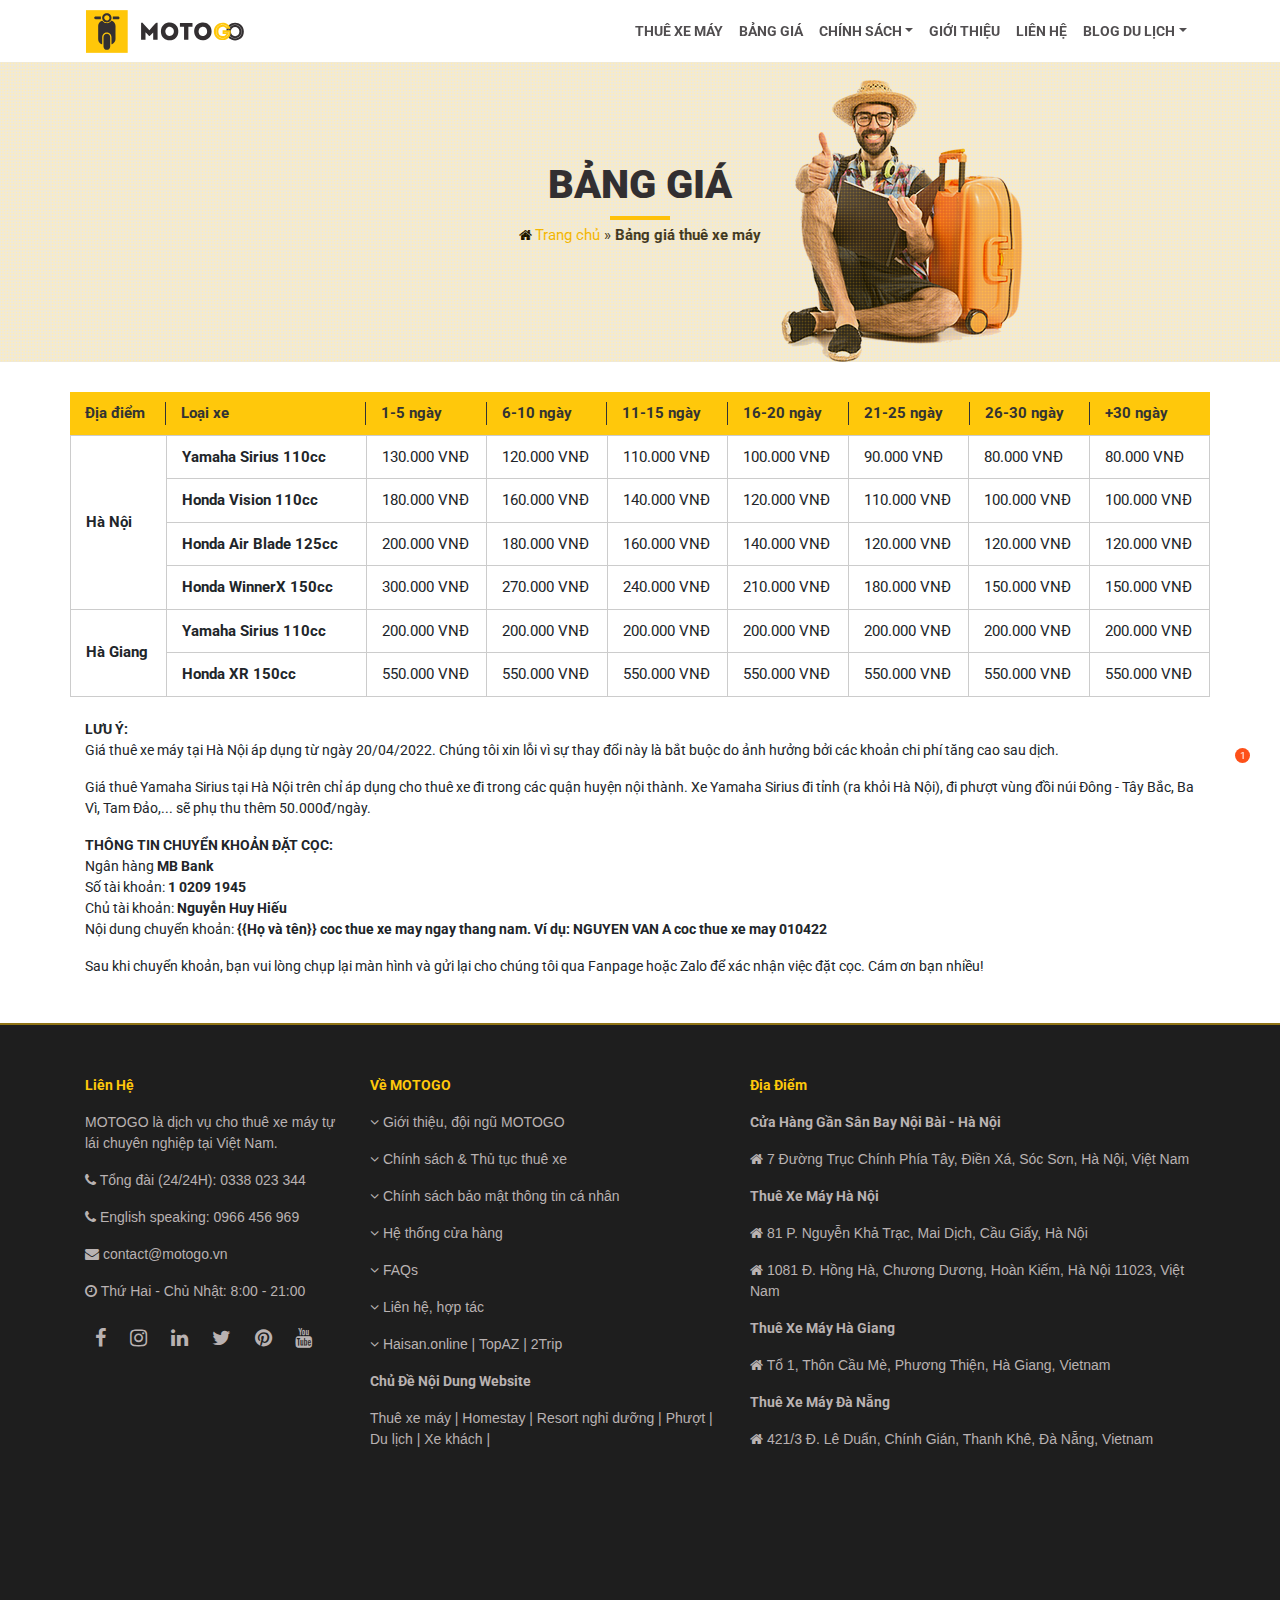
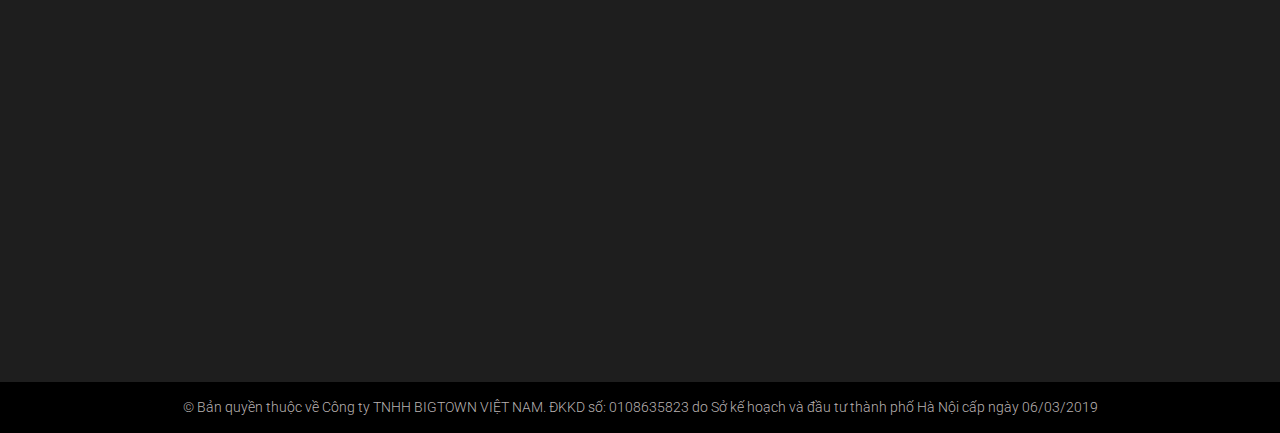
==== commit b6340ec6: "update" ====
--- a/bang-gia.html
+++ b/bang-gia.html
@@ -821,208 +821,208 @@
                   <div class="row">
                     <div class="col">Loại xe</div>
 
-                    <div class="col">1-5 ng�&nbsp;y</div>
+                    <div class="col">1-5 ngày</div>
 
-                    <div class="col">6-10 ng�&nbsp;y</div>
-                    <div class="col">11-15 ng�&nbsp;y</div>
-                    <div class="col">16-20 ng�&nbsp;y</div>
-                    <div class="col">21-25 ng�&nbsp;y</div>
-                    <div class="col">26-30 ng�&nbsp;y</div>
-                    <div class="col">+30 ng�&nbsp;y</div>
+                    <div class="col">6-10 ngày</div>
+                    <div class="col">11-15 ngày</div>
+                    <div class="col">16-20 ngày</div>
+                    <div class="col">21-25 ngày</div>
+                    <div class="col">26-30 ngày</div>
+                    <div class="col">+30 ngày</div>
                   </div>
                 </div>
               </div>
               <div class="row price-location align-items-center">
-                <div class="col-1">H�&nbsp; Nội</div>
+                <div class="col-1">Hà Nội</div>
                 <div class="col-11">
                   <div class="row price-vh">
                     <div class="col">Yamaha Sirius 110cc</div>
                     <div class="col">
-                      <span class="date"> 1 - 5 ng�&nbsp;y </span>
+                      <span class="date"> 1 - 5 ngày </span>
                       130.000 VNĐ
                     </div>
                     <div class="col">
-                      <span class="date"> 6 - 10 ng�&nbsp;y </span>
+                      <span class="date"> 6 - 10 ngày </span>
                       120.000 VNĐ
                     </div>
                     <div class="col">
-                      <span class="date"> 11 - 15 ng�&nbsp;y </span>
+                      <span class="date"> 11 - 15 ngày </span>
                       110.000 VNĐ
                     </div>
                     <div class="col">
-                      <span class="date"> 16 - 20 ng�&nbsp;y </span>
+                      <span class="date"> 16 - 20 ngày </span>
                       100.000 VNĐ
                     </div>
                     <div class="col">
-                      <span class="date"> 21 - 25 ng�&nbsp;y </span>
+                      <span class="date"> 21 - 25 ngày </span>
                       90.000 VNĐ
                     </div>
                     <div class="col">
-                      <span class="date"> 26 - 30 ng�&nbsp;y </span>
+                      <span class="date"> 26 - 30 ngày </span>
                       80.000 VNĐ
                     </div>
                     <div class="col">
-                      <span class="date"> +30 ng�&nbsp;y </span>
+                      <span class="date"> +30 ngày </span>
                       80.000 VNĐ
                     </div>
                   </div>
                   <div class="row price-vh">
                     <div class="col">Honda Vision 110cc</div>
                     <div class="col">
-                      <span class="date"> 1 - 5 ng�&nbsp;y </span>
+                      <span class="date"> 1 - 5 ngày </span>
                       180.000 VNĐ
                     </div>
                     <div class="col">
-                      <span class="date"> 6 - 10 ng�&nbsp;y </span>
+                      <span class="date"> 6 - 10 ngày </span>
                       160.000 VNĐ
                     </div>
                     <div class="col">
-                      <span class="date"> 11 - 15 ng�&nbsp;y </span>
+                      <span class="date"> 11 - 15 ngày </span>
                       140.000 VNĐ
                     </div>
                     <div class="col">
-                      <span class="date"> 16 - 20 ng�&nbsp;y </span>
+                      <span class="date"> 16 - 20 ngày </span>
                       120.000 VNĐ
                     </div>
                     <div class="col">
-                      <span class="date"> 21 - 25 ng�&nbsp;y </span>
+                      <span class="date"> 21 - 25 ngày </span>
                       110.000 VNĐ
                     </div>
                     <div class="col">
-                      <span class="date"> 26 - 30 ng�&nbsp;y </span>
+                      <span class="date"> 26 - 30 ngày </span>
                       100.000 VNĐ
                     </div>
                     <div class="col">
-                      <span class="date"> +30 ng�&nbsp;y </span>
+                      <span class="date"> +30 ngày </span>
                       100.000 VNĐ
                     </div>
                   </div>
                   <div class="row price-vh">
                     <div class="col">Honda Air Blade 125cc</div>
                     <div class="col">
-                      <span class="date"> 1 - 5 ng�&nbsp;y </span>
+                      <span class="date"> 1 - 5 ngày </span>
                       200.000 VNĐ
                     </div>
                     <div class="col">
-                      <span class="date"> 6 - 10 ng�&nbsp;y </span>
+                      <span class="date"> 6 - 10 ngày </span>
                       180.000 VNĐ
                     </div>
                     <div class="col">
-                      <span class="date"> 11 - 15 ng�&nbsp;y </span>
+                      <span class="date"> 11 - 15 ngày </span>
                       160.000 VNĐ
                     </div>
                     <div class="col">
-                      <span class="date"> 16 - 20 ng�&nbsp;y </span>
+                      <span class="date"> 16 - 20 ngày </span>
                       140.000 VNĐ
                     </div>
                     <div class="col">
-                      <span class="date"> 21 - 25 ng�&nbsp;y </span>
+                      <span class="date"> 21 - 25 ngày </span>
                       120.000 VNĐ
                     </div>
                     <div class="col">
-                      <span class="date"> 26 - 30 ng�&nbsp;y </span>
+                      <span class="date"> 26 - 30 ngày </span>
                       120.000 VNĐ
                     </div>
                     <div class="col">
-                      <span class="date"> +30 ng�&nbsp;y </span>
+                      <span class="date"> +30 ngày </span>
                       120.000 VNĐ
                     </div>
                   </div>
                   <div class="row price-vh">
                     <div class="col">Honda WinnerX 150cc</div>
                     <div class="col">
-                      <span class="date"> 1 - 5 ng�&nbsp;y </span>
+                      <span class="date"> 1 - 5 ngày </span>
                       300.000 VNĐ
                     </div>
                     <div class="col">
-                      <span class="date"> 6 - 10 ng�&nbsp;y </span>
+                      <span class="date"> 6 - 10 ngày </span>
                       270.000 VNĐ
                     </div>
                     <div class="col">
-                      <span class="date"> 11 - 15 ng�&nbsp;y </span>
+                      <span class="date"> 11 - 15 ngày </span>
                       240.000 VNĐ
                     </div>
                     <div class="col">
-                      <span class="date"> 16 - 20 ng�&nbsp;y </span>
+                      <span class="date"> 16 - 20 ngày </span>
                       210.000 VNĐ
                     </div>
                     <div class="col">
-                      <span class="date"> 21 - 25 ng�&nbsp;y </span>
+                      <span class="date"> 21 - 25 ngày </span>
                       180.000 VNĐ
                     </div>
                     <div class="col">
-                      <span class="date"> 26 - 30 ng�&nbsp;y </span>
+                      <span class="date"> 26 - 30 ngày </span>
                       150.000 VNĐ
                     </div>
                     <div class="col">
-                      <span class="date"> +30 ng�&nbsp;y </span>
+                      <span class="date"> +30 ngày </span>
                       150.000 VNĐ
                     </div>
                   </div>
                 </div>
               </div>
               <div class="row price-location align-items-center">
-                <div class="col-1">H�&nbsp; Giang</div>
+                <div class="col-1">Hà Giang</div>
                 <div class="col-11">
                   <div class="row price-vh">
                     <div class="col">Yamaha Sirius 110cc</div>
                     <div class="col">
-                      <span class="date"> 1 -5 ng�&nbsp;y </span>
+                      <span class="date"> 1 -5 ngày </span>
                       200.000 VNĐ
                     </div>
                     <div class="col">
-                      <span class="date"> 6 - 10 ng�&nbsp;y </span>
+                      <span class="date"> 6 - 10 ngày </span>
                       200.000 VNĐ
                     </div>
                     <div class="col">
-                      <span class="date"> 11 - 15 ng�&nbsp;y </span>
+                      <span class="date"> 11 - 15 ngày </span>
                       200.000 VNĐ
                     </div>
                     <div class="col">
-                      <span class="date"> 16 - 20 ng�&nbsp;y </span>
+                      <span class="date"> 16 - 20 ngày </span>
                       200.000 VNĐ
                     </div>
                     <div class="col">
-                      <span class="date"> 21 - 25 ng�&nbsp;y </span>
+                      <span class="date"> 21 - 25 ngày </span>
                       200.000 VNĐ
                     </div>
                     <div class="col">
-                      <span class="date"> 26-30 ng�&nbsp;y </span>
+                      <span class="date"> 26-30 ngày </span>
                       200.000 VNĐ
                     </div>
                     <div class="col">
-                      <span class="date"> +30 ng�&nbsp;y </span>
+                      <span class="date"> +30 ngày </span>
                       200.000 VNĐ
                     </div>
                   </div>
                   <div class="row price-vh">
                     <div class="col">Honda XR 150cc</div>
                     <div class="col">
-                      <span class="date"> 1 - 5 ng�&nbsp;y </span>
+                      <span class="date"> 1 - 5 ngày </span>
                       550.000 VNĐ
                     </div>
                     <div class="col">
-                      <span class="date"> 6 -10 ng�&nbsp;y </span>
+                      <span class="date"> 6 -10 ngày </span>
                       550.000 VNĐ
                     </div>
                     <div class="col">
-                      <span class="date"> 11 - 15 ng�&nbsp;y </span>
+                      <span class="date"> 11 - 15 ngày </span>
                       550.000 VNĐ
                     </div>
                     <div class="col">
-                      <span class="date"> 16 - 20 ng�&nbsp;y </span>
+                      <span class="date"> 16 - 20 ngày </span>
                       550.000 VNĐ
                     </div>
                     <div class="col">
-                      <span class="date"> 21 - 25 ng�&nbsp;y </span>
+                      <span class="date"> 21 - 25 ngày </span>
                       550.000 VNĐ
                     </div>
                     <div class="col">
-                      <span class="date"> 26 - 30 ng�&nbsp;y </span>
+                      <span class="date"> 26 - 30 ngày </span>
                       550.000 VNĐ
                     </div>
                     <div class="col">
-                      <span class="date"> + 30 ng�&nbsp;y </span>
+                      <span class="date"> + 30 ngày </span>
                       550.000 VNĐ
                     </div>
                   </div>
@@ -1033,35 +1033,35 @@
           <br />
           <p align="left" style="font-size: 14px">
             <spam style="font-weight: bold">LƯU Ý:</spam><br />Giá thuê xe máy
-            tại H�&nbsp; Nội áp dụng từ ng�&nbsp;y 20/04/2022. Chúng tôi xin lỗi
-            vì sự thay đổi n�&nbsp;y l�&nbsp; bắt buộc do ảnh hưởng bởi các
-            khoản chi phí tăng cao sau dịch.
+            tại Hà Nội áp dụng từ ngày 20/04/2022. Chúng tôi xin lỗi vì sự thay
+            đổi này là bắt buộc do ảnh hưởng bởi các khoản chi phí tăng cao sau
+            dịch.
           </p>
           <p align="left" style="font-size: 14px">
-            Giá thuê Yamaha Sirius tại H�&nbsp; Nội trên chỉ áp dụng cho thuê xe
-            đi trong các quận huyện nội th�&nbsp;nh. Xe Yamaha Sirius đi tỉnh
-            (ra khỏi H�&nbsp; Nội), đi phượt vùng đồi núi Đông - Tây Bắc, Ba Vì,
-            Tam Đảo,... sẽ phụ thu thêm 50.000đ/ng�&nbsp;y.
+            Giá thuê Yamaha Sirius tại Hà Nội trên chỉ áp dụng cho thuê xe đi
+            trong các quận huyện nội thành. Xe Yamaha Sirius đi tỉnh (ra khỏi Hà
+            Nội), đi phượt vùng đồi núi Đông - Tây Bắc, Ba Vì, Tam Đảo,... sẽ
+            phụ thu thêm 50.000đ/ngày.
           </p>
 
           <p align="left" style="font-size: 14px">
             <spam style="font-weight: bold"
               >THÔNG TIN CHUYỂN KHOẢN ĐẶT CỌC:</spam
             ><br />
-            Ngân h�&nbsp;ng <spam style="font-weight: bold">MB Bank</spam><br />
-            Số t�&nbsp;i khoản:
+            Ngân hàng <spam style="font-weight: bold">MB Bank</spam><br />
+            Số tài khoản:
             <spam style="font-weight: bold">1 0209 1945</spam><br />
-            Chủ t�&nbsp;i khoản:
+            Chủ tài khoản:
             <spam style="font-weight: bold">Nguyễn Huy Hiếu</spam><br />
             Nội dung chuyển khoản:<spam style="font-weight: bold">
-              {{Họ v�&nbsp; tên}} coc thue xe may ngay thang nam. Ví dụ: NGUYEN
-              VAN A coc thue xe may 010422</spam
+              {{Họ và tên}} coc thue xe may ngay thang nam. Ví dụ: NGUYEN VAN A
+              coc thue xe may 010422</spam
             ><br />
           </p>
           <p align="left" style="font-size: 14px">
-            Sau khi chuyển khoản, bạn vui lòng chụp lại m�&nbsp;n hình v�&nbsp;
-            gửi lại cho chúng tôi qua Fanpage hoặc Zalo để xác nhận việc đặt
-            cọc. Cám ơn bạn nhiều!
+            Sau khi chuyển khoản, bạn vui lòng chụp lại màn hình và gửi lại cho
+            chúng tôi qua Fanpage hoặc Zalo để xác nhận việc đặt cọc. Cám ơn bạn
+            nhiều!
           </p>
         </div>
       </div>
@@ -1074,12 +1074,12 @@
               <p class="widget-title">Liên hệ</p>
               <div class="widget-content">
                 <p>
-                  MOTOGO l�&nbsp; dịch vụ cho thuê xe máy tự lái chuyên nghiệp
-                  tại Việt Nam.
+                  MOTOGO là dịch vụ cho thuê xe máy tự lái chuyên nghiệp tại
+                  Việt Nam.
                 </p>
                 <p>
                   <i class="fa fa-phone" aria-hidden="true"></i>
-                  Tổng đ�&nbsp;i (24/24H):
+                  Tổng đài (24/24H):
                   <a href="tel:0338023344">0338 023 344</a>
                 </p>
                 <p>
@@ -1152,7 +1152,7 @@
                 </p>
                 <p>
                   <i class="fa fa-angle-down" aria-hidden="true"></i>
-                  <a href="/cua-hang-motogo-1/">Hệ thống cửa h�&nbsp;ng </a>
+                  <a href="/cua-hang-motogo-1/">Hệ thống cửa hàng </a>
                 </p>
                 <p>
                   <i class="fa fa-angle-down" aria-hidden="true"></i>
@@ -1187,40 +1187,38 @@
               <p class="widget-title">Địa điểm</p>
               <div class="widget-content">
                 <p class="widget-title gray-color">
-                  Cửa h�&nbsp;ng gần sân bay Nội B�&nbsp;i - H�&nbsp; Nội
+                  Cửa hàng gần sân bay Nội Bài - Hà Nội
                 </p>
                 <p>
                   <i class="fa fa-home" aria-hidden="true"></i>
                   <a href="https://maps.app.goo.gl/pBKfUeRAq5cvgFdd7"
-                    >7 Đường Trục Chính Phía Tây, Điền Xá, Sóc Sơn, H�&nbsp;
-                    Nội, Việt Nam</a
+                    >7 Đường Trục Chính Phía Tây, Điền Xá, Sóc Sơn, Hà Nội, Việt
+                    Nam</a
                   >
                 </p>
                 <p class="widget-title gray-color">
-                  <a href="/thue-xe-may-ha-noi/">Thuê xe máy H�&nbsp; Nội</a>
+                  <a href="/thue-xe-may-ha-noi/">Thuê xe máy Hà Nội</a>
                 </p>
                 <p>
                   <i class="fa fa-home" aria-hidden="true"></i>
                   <a href="https://goo.gl/maps/S8GFVPvD49TTPtbJA">
-                    81 P. Nguyễn Khả Trạc, Mai Dịch, Cầu Giấy, H�&nbsp; Nội</a
+                    81 P. Nguyễn Khả Trạc, Mai Dịch, Cầu Giấy, Hà Nội</a
                   >
                 </p>
                 <p>
                   <i class="fa fa-home" aria-hidden="true"></i>
                   <a href="https://goo.gl/maps/BAEHmNumAbzZPcvz7"
-                    >1081 Đ. Hồng H�&nbsp;, Chương Dương, Ho�&nbsp;n Kiếm,
-                    H�&nbsp; Nội 11023, Việt Nam</a
+                    >1081 Đ. Hồng Hà, Chương Dương, Hoàn Kiếm, Hà Nội 11023,
+                    Việt Nam</a
                   >
                 </p>
                 <p class="widget-title gray-color">
-                  <a href="/thue-xe-may-ha-giang/"
-                    >Thuê xe máy H�&nbsp; Giang</a
-                  >
+                  <a href="/thue-xe-may-ha-giang/">Thuê xe máy Hà Giang</a>
                 </p>
                 <p>
                   <i class="fa fa-home" aria-hidden="true"></i>
                   <a href="https://goo.gl/maps/BmdVPTz4djKXJUd47"
-                    >Tổ 1, Thôn Cầu Mè, Phương Thiện, H�&nbsp; Giang, Vietnam</a
+                    >Tổ 1, Thôn Cầu Mè, Phương Thiện, Hà Giang, Vietnam</a
                   >
                 </p>
                 <p class="widget-title gray-color">
@@ -1228,8 +1226,7 @@
                 </p>
                 <p>
                   <i class="fa fa-home" aria-hidden="true"></i>
-                  421/3 Đ. Lê Duẩn, Chính Gián, Thanh Khê, Đ�&nbsp; Nẵng,
-                  Vietnam
+                  421/3 Đ. Lê Duẩn, Chính Gián, Thanh Khê, Đà Nẵng, Vietnam
                 </p>
                 <p>
                   <a
@@ -1283,8 +1280,8 @@
         <div class="container">
           <p align="center">
             © Bản quyền thuộc về Công ty TNHH BIGTOWN VIỆT NAM. ĐKKD số:
-            0108635823 do Sở kế hoạch v�&nbsp; đầu tư th�&nbsp;nh phố H�&nbsp;
-            Nội cấp ng�&nbsp;y 06/03/2019
+            0108635823 do Sở kế hoạch và đầu tư thành phố Hà Nội cấp ngày
+            06/03/2019
           </p>
         </div>
       </div>
@@ -1418,4 +1415,3 @@
     ></script>
   </body>
 </html>
-<!-- This website is like a Rocket, isn't it? Performance optimized by WP Rocket. Learn more: https://wp-rocket.me - Debug: cached@1731398163 -->
